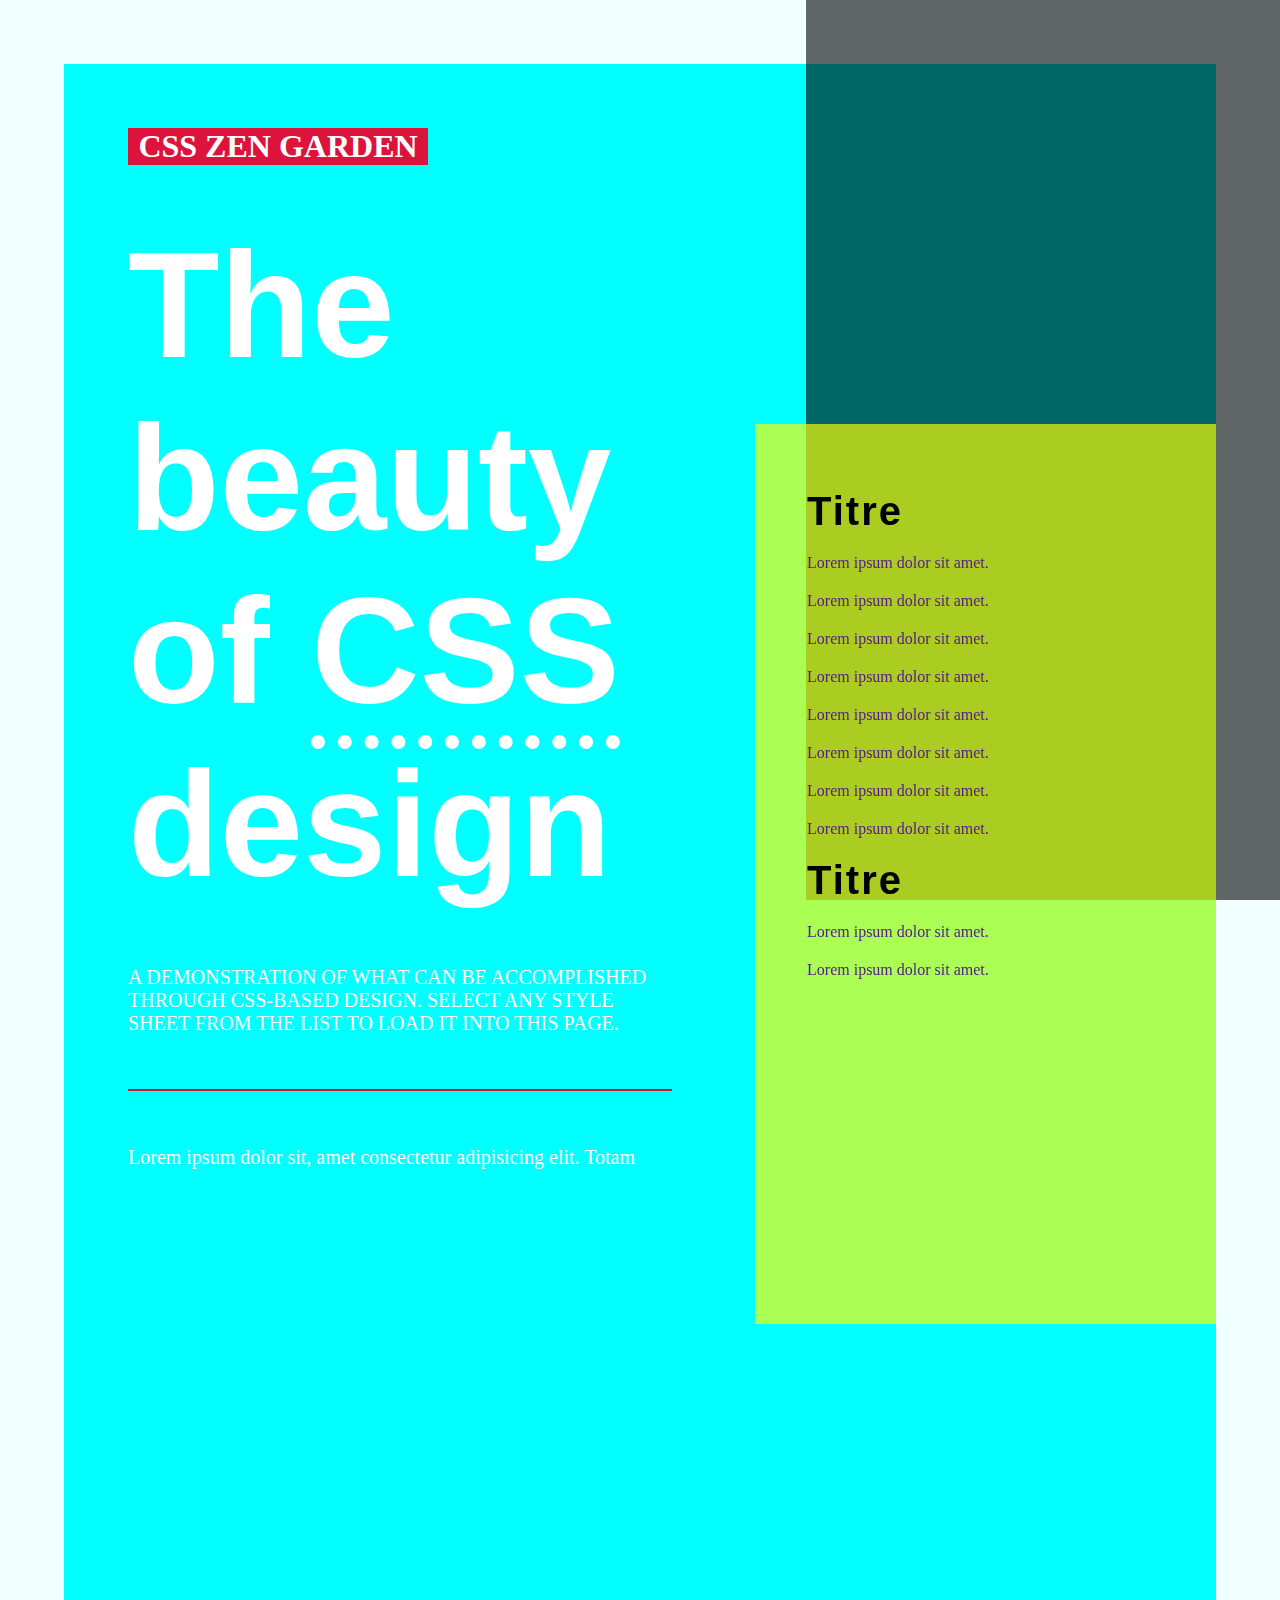
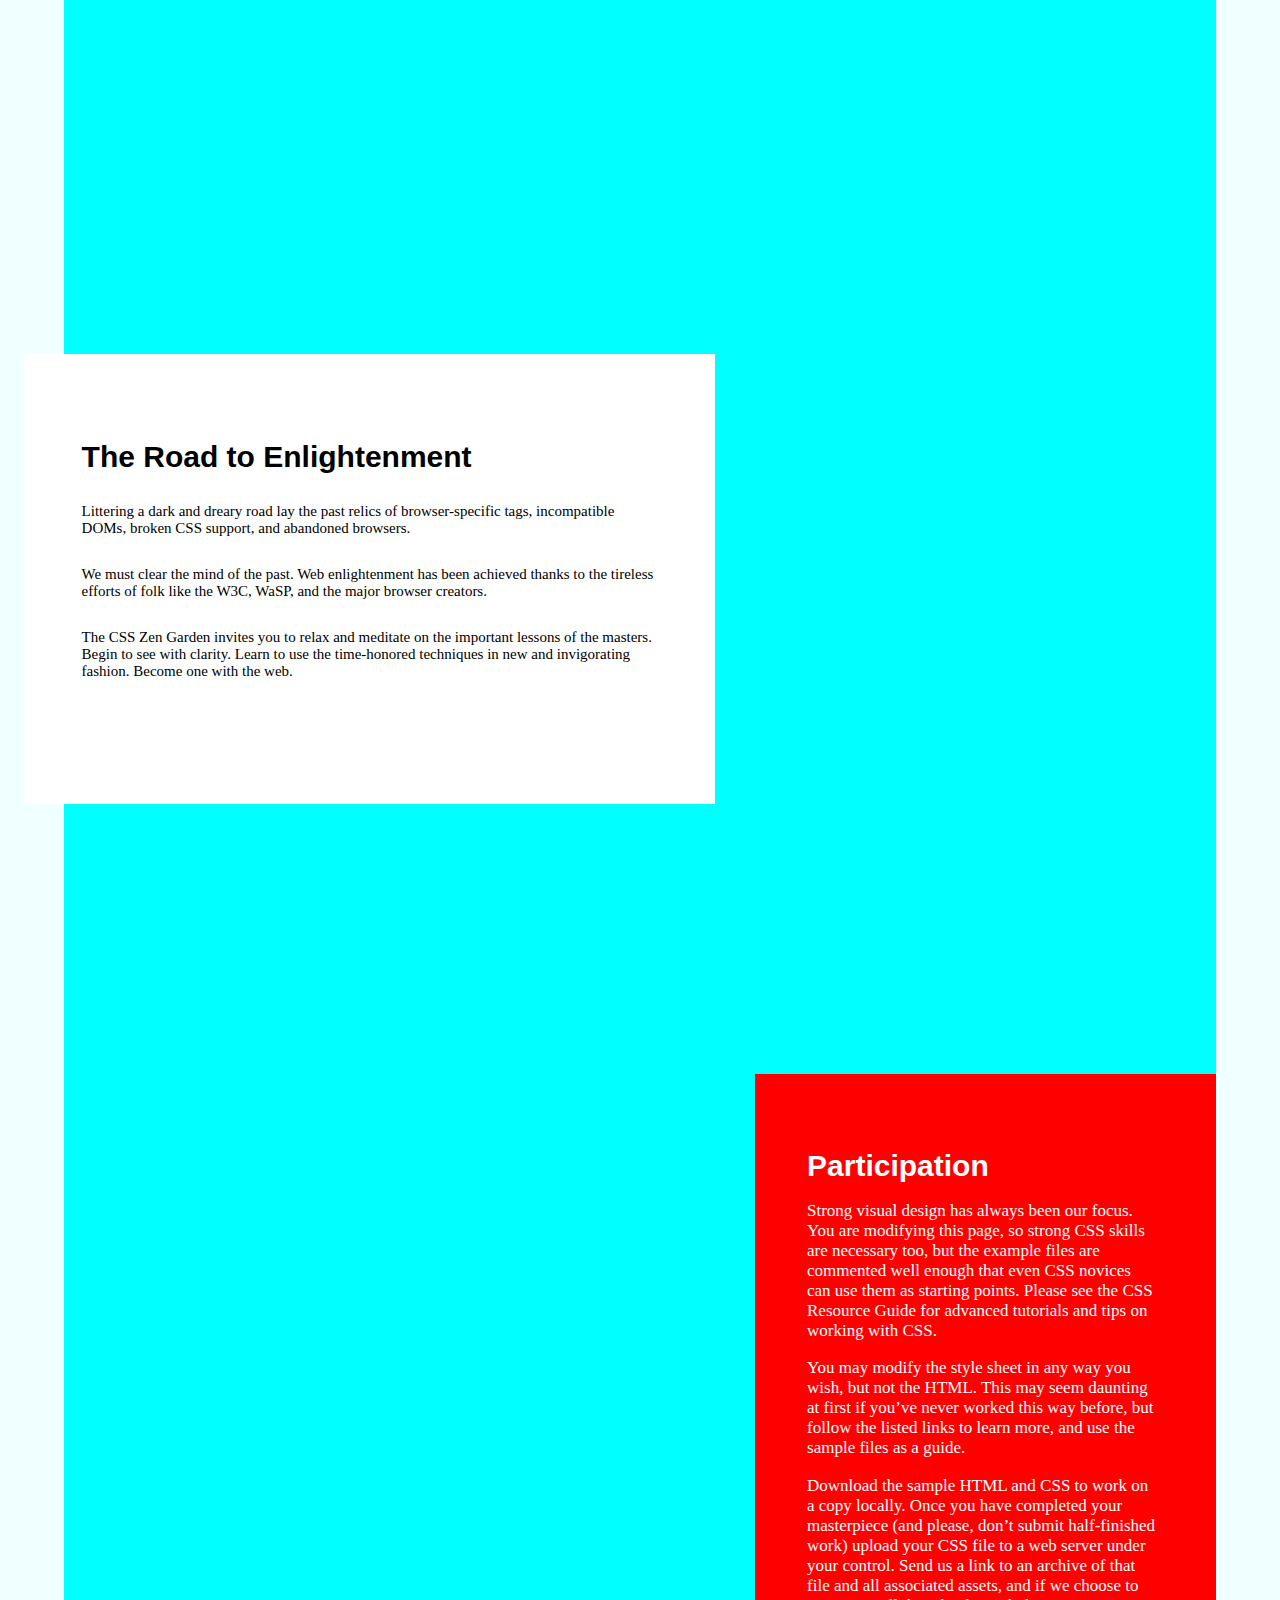
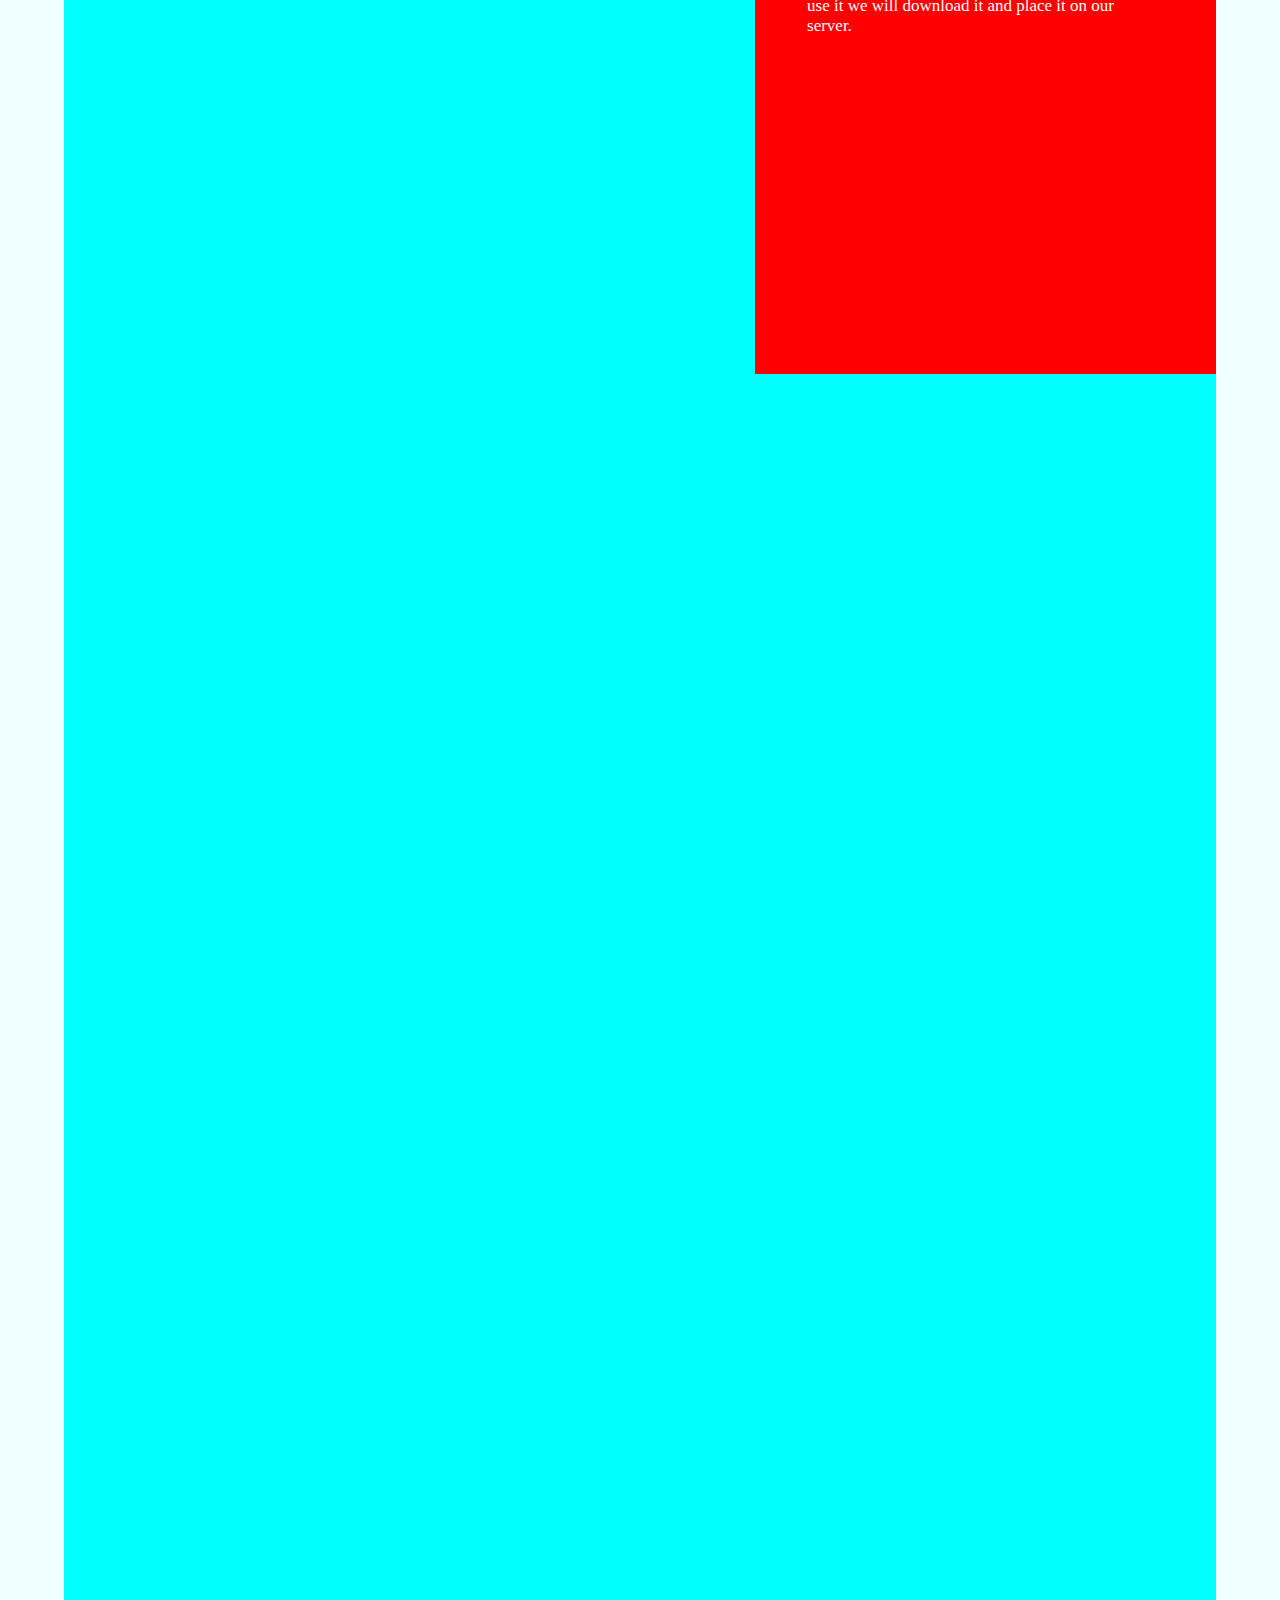
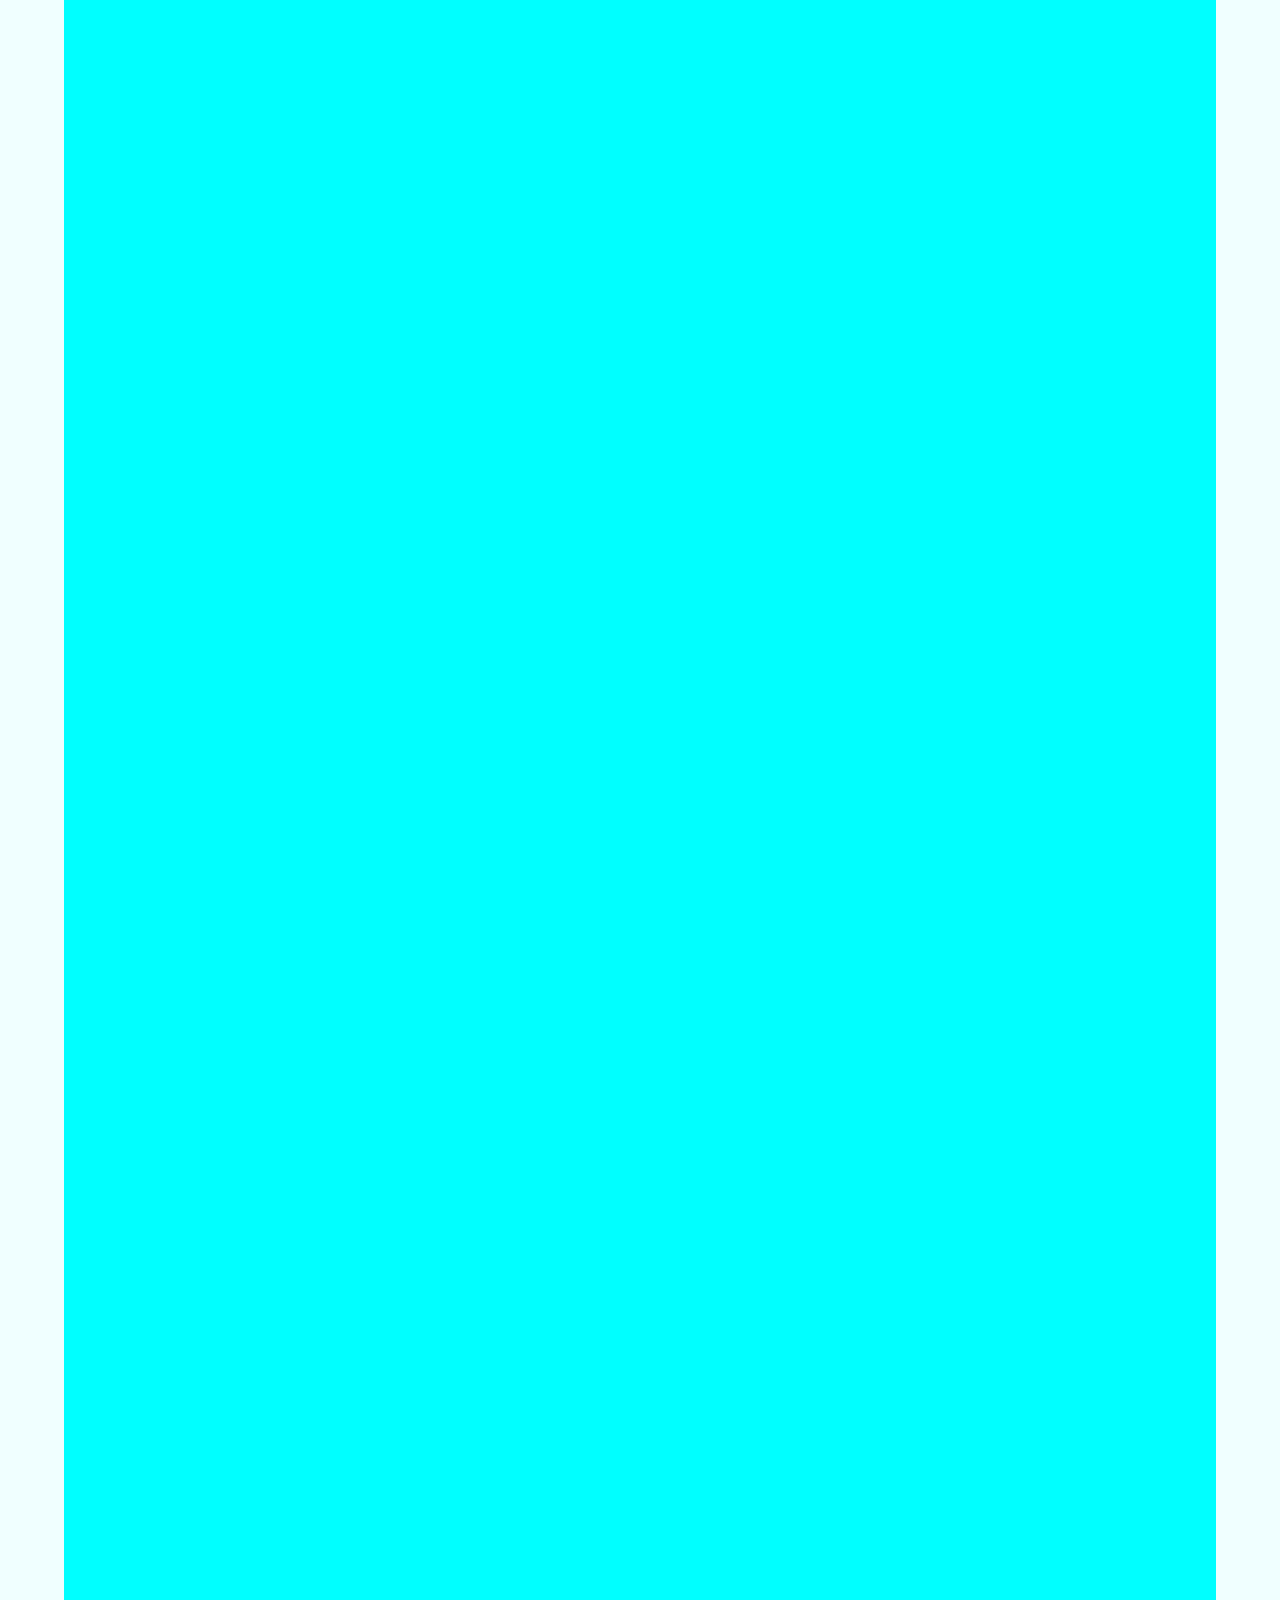
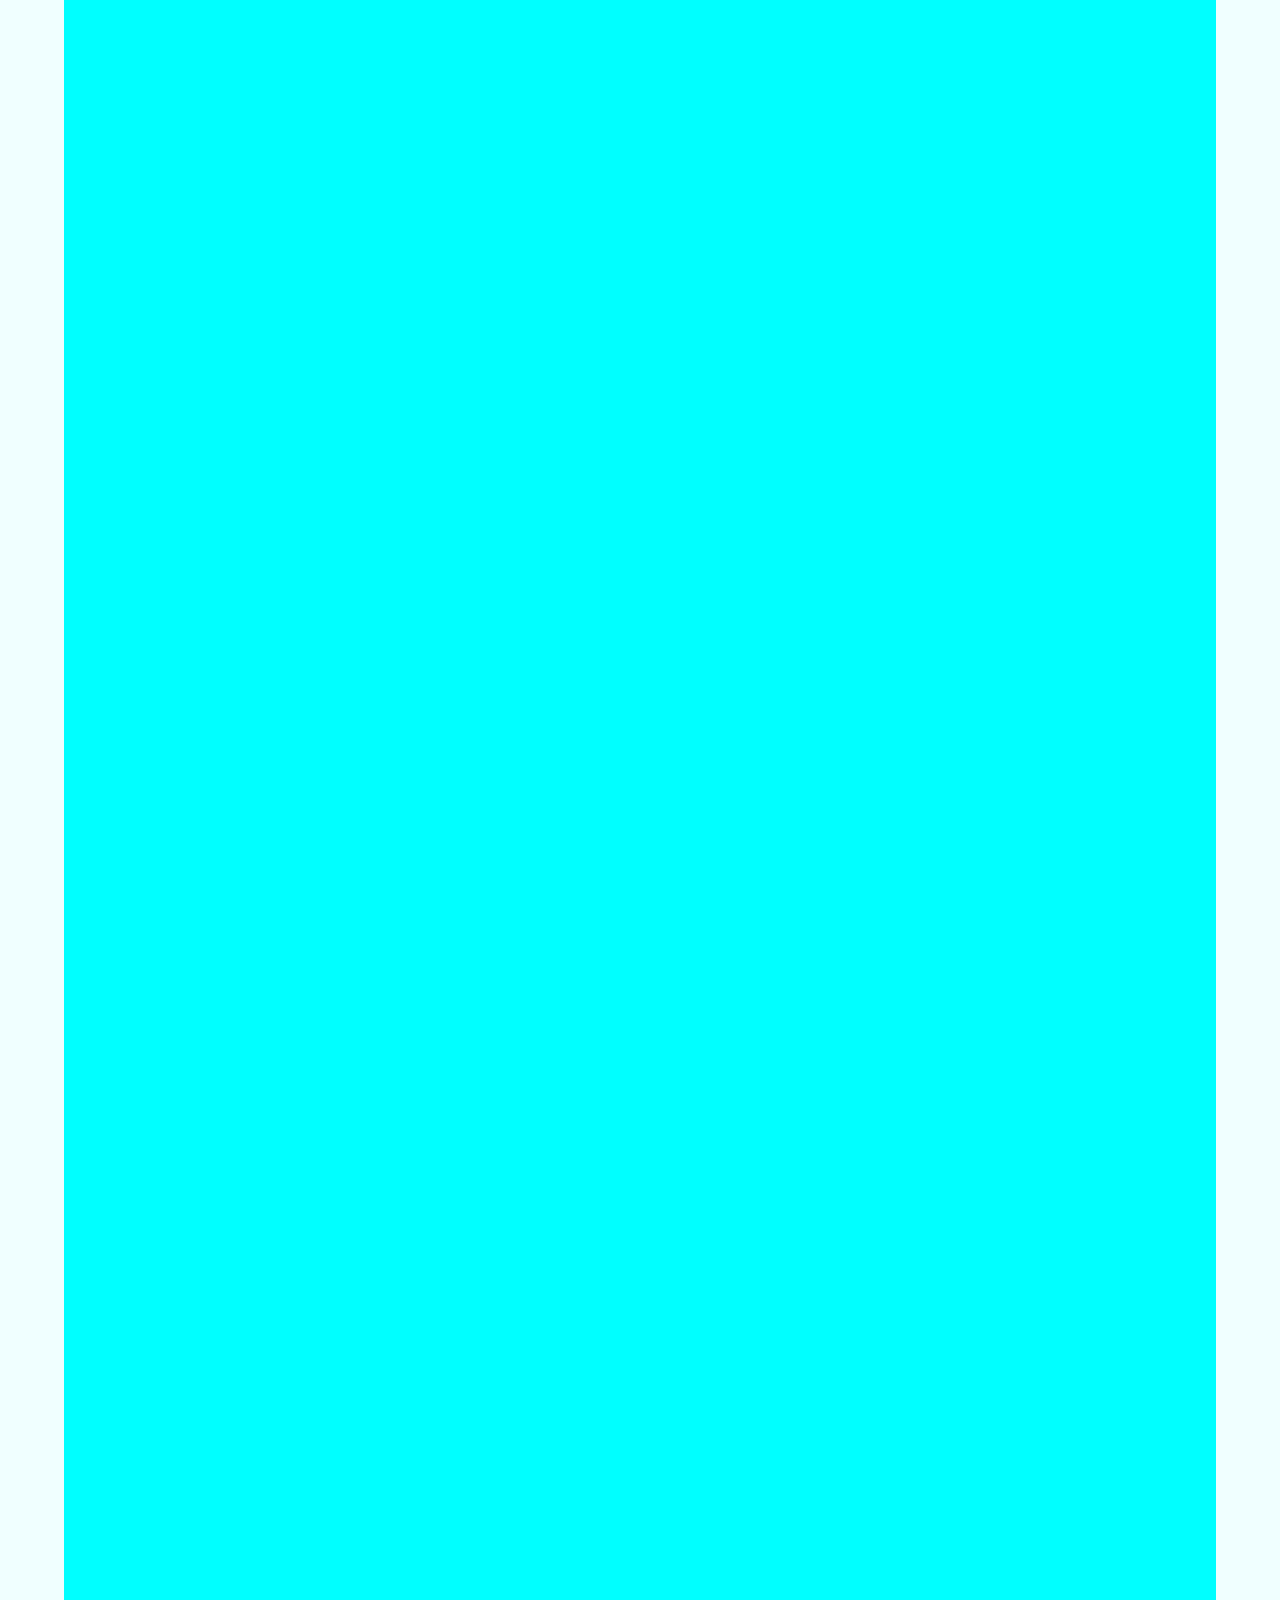
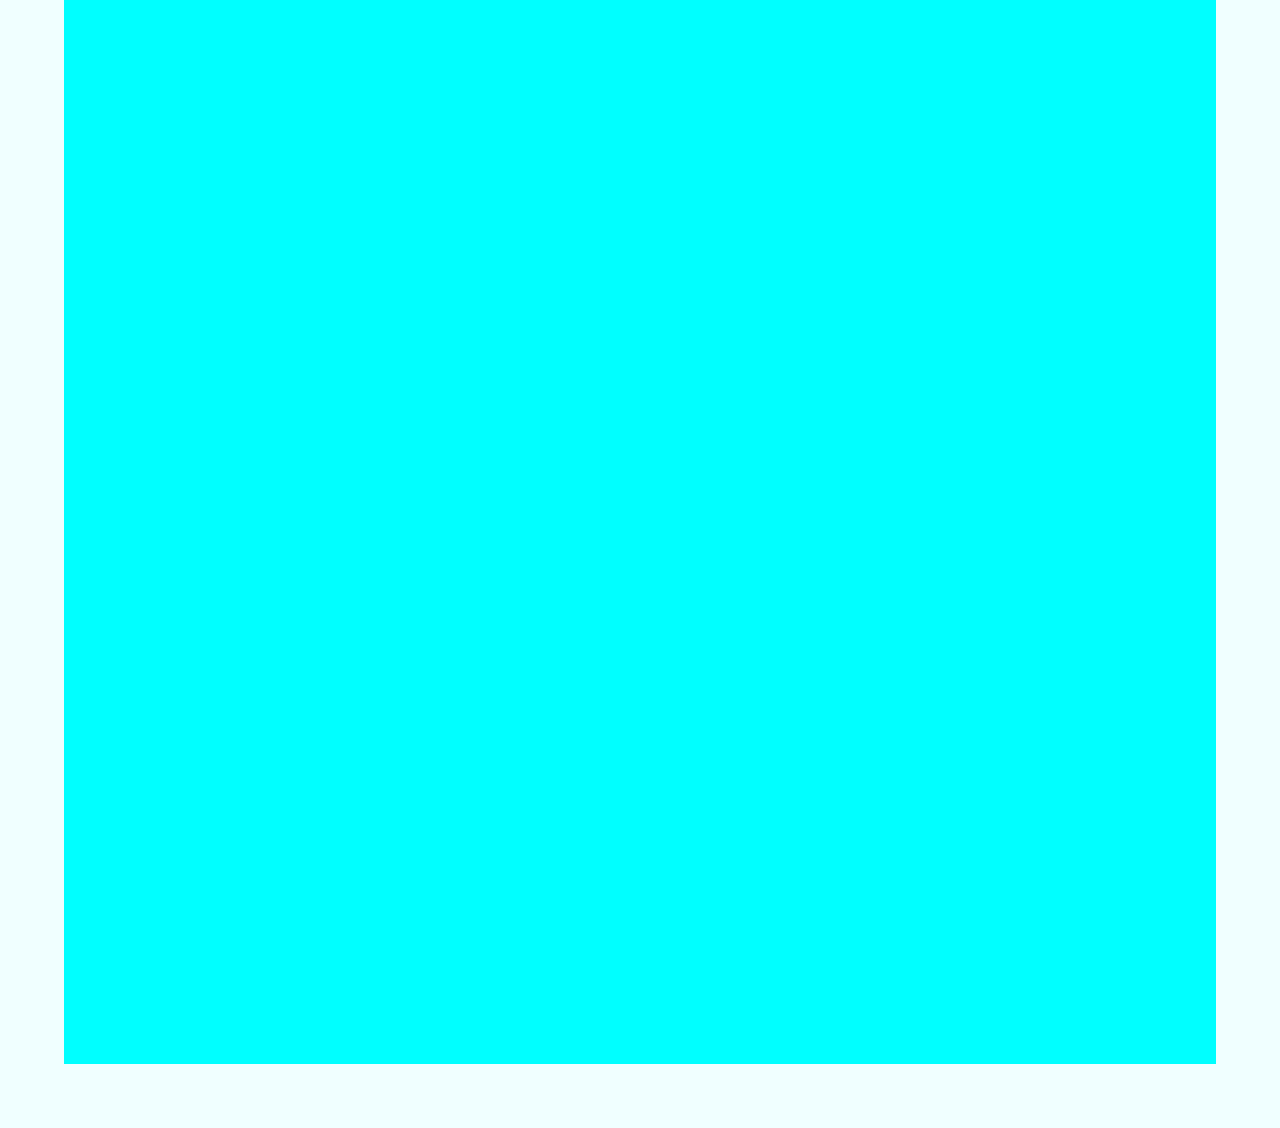
==== position.html @ 59058b64 "first commit" ====
<!DOCTYPE html>
<html lang="en">
  <head>
    <meta charset="UTF-8" />
    <meta http-equiv="X-UA-Compatible" content="IE=edge" />
    <meta name="viewport" content="width=device-width, initial-scale=1.0" />
    <title>Document</title>
    <link rel="stylesheet" href="assets/css/position.css" />
  </head>
  <body>
    <main>
      <h1>CSS ZEN GARDEN</h1>
      <h2>The beauty of <span>CSS</span> design</h2>

      <p>
        A DEMONSTRATION OF WHAT CAN BE ACCOMPLISHED THROUGH CSS-BASED DESIGN.
        SELECT ANY STYLE SHEET FROM THE LIST TO LOAD IT INTO THIS PAGE.
      </p>
      <hr />
      <article>
        <p>
          Lorem ipsum dolor sit, amet consectetur adipisicing elit. Totam
        </p>
      </article>

      <article id="blanc">
        <h2>The Road to Enlightenment</h2>
        <p>Littering a dark and dreary road lay the past relics of browser-specific tags, incompatible DOMs, broken CSS support, and abandoned browsers.</p>
        <p>We must clear the mind of the past. Web enlightenment has been achieved thanks to the tireless efforts of folk like the W3C, WaSP, and the major browser creators.</p>
        <p>The CSS Zen Garden invites you to relax and meditate on the important lessons of the masters. Begin to see with clarity. Learn to use the time-honored techniques in new and invigorating fashion. Become one with the web.</p>
      </article>
      <!-- black -->
      <div id="degun"></div>

      <!-- Rouge -->
      <article id="rouge">
        <h2>Participation</h2>
        <p>Strong visual design has always been our focus. You are modifying this page, so strong CSS skills are necessary too, but the example files are commented well enough that even CSS novices can use them as starting points. Please see the CSS Resource Guide for advanced tutorials and tips on working with CSS.</p>
        <p>You may modify the style sheet in any way you wish, but not the HTML. This may seem daunting at first if you’ve never worked this way before, but follow the listed links to learn more, and use the sample files as a guide.</p>

        <p>Download the sample HTML and CSS to work on a copy locally. Once you have completed your masterpiece (and please, don’t submit half-finished work) upload your CSS file to a web server under your control. Send us a link to an archive of that file and all associated assets, and if we choose to use it we will download it and place it on our server.</p>
      </article>
      <!-- jaune -->
      <section id="jaune">
        <article>
          <h3>Titre</h3>

          <ul>
            <li><a href="">Lorem ipsum dolor sit amet.</a></li>
            <li><a href="">Lorem ipsum dolor sit amet.</a></li>
            <li><a href="">Lorem ipsum dolor sit amet.</a></li>
            <li><a href="">Lorem ipsum dolor sit amet.</a></li>
            <li><a href="">Lorem ipsum dolor sit amet.</a></li>
            <li><a href="">Lorem ipsum dolor sit amet.</a></li>
            <li><a href="">Lorem ipsum dolor sit amet.</a></li>
            <li><a href="">Lorem ipsum dolor sit amet.</a></li>
          </ul>
        </article>

        <article>
          <h3>Titre</h3>
          <ul>
            <li><a href="">Lorem ipsum dolor sit amet.</a></li>
            <li><a href="">Lorem ipsum dolor sit amet.</a></li>
          </ul>
        </article>
      </section>
    </main>
  </body>
</html>
---- assets/css/position.css ----
* {
  padding: 0;
  margin: 0;
  box-sizing: border-box;
}

main {
  background: aqua;
  width: 90%;
  min-height: 1000vh;
  margin: 5%;
  padding: 5% 0 0 5%;
  position: relative;
}

body {
  background: azure;
}

h1 {
  display: block;
  background: crimson;
  color: white;
  text-align: center;
  width: 300px;
  padding: 1Opx 0;
}

#jaune {
  position: absolute;
  right: 0;
  top: 4%;
  background: rgba(255, 255, 0, 0.671);
  width: 40%;
  min-height: 100vh;
  padding: 5% 5% 5% 4.5%;
}

#degun {
  background: rgb(0, 0, 0, 0.6);
  position: fixed;
  right: 0;
  top: 0;
  bottom: 0;
  width: 37%;
}

article > h3 {
  margin: 2% 0;
  font-size: 40px;
  font-family: sans-serif;
  letter-spacing: 2px;
}

article > ul > li {
  margin: 20px 0;
}

ul {
  list-style: none;
}

a {
  text-decoration: none;
}

h2 {
  color: white;
  font-size: 150px;
  width: 50%;
  font-family: sans-serif;
  margin-top: 5%;
}

h2 > span {
  border-bottom: 14px dotted white;
}

p {
  width: 50%;
  font-size: 20px;
  margin: 5% 0;
  color: white;
}

hr {
  width: 50%;
  border: 1px solid crimson;
}

/* #jaune {
  position: absolute;
  right: 0;
  top: 4%;
  background: rgba(255, 255, 0, 0.671);
  width: 40%;
  min-height: 100vh;
  padding: 5% 5% 5% 4.5%;
} */

#blanc {
  top: 210vh;
  left: -40px;
  position: absolute;
  width: 60%;
  min-height: 50vh;
  background: white;
  font-size: 100px;
  padding: 5%;
}

#blanc > h2 {
  width: 100%;
  font-size: 30px;
  color: black;
}

#blanc > p {
  width: 100%;
  color: black;
  font-size: 15px;
}

#rouge {
  background: red;
  min-height: 50vh;
  width: 60%;
  position: absolute;
  right: 0;
  top: 290vh;
  width: 40%;
  min-height: 100vh;
  padding: 5% 5% 5% 4.5%;
}

#rouge > h2 {
  font-size: 30px;
}

#rouge > p {
  width: 100%;
  font-size: 17px;
}
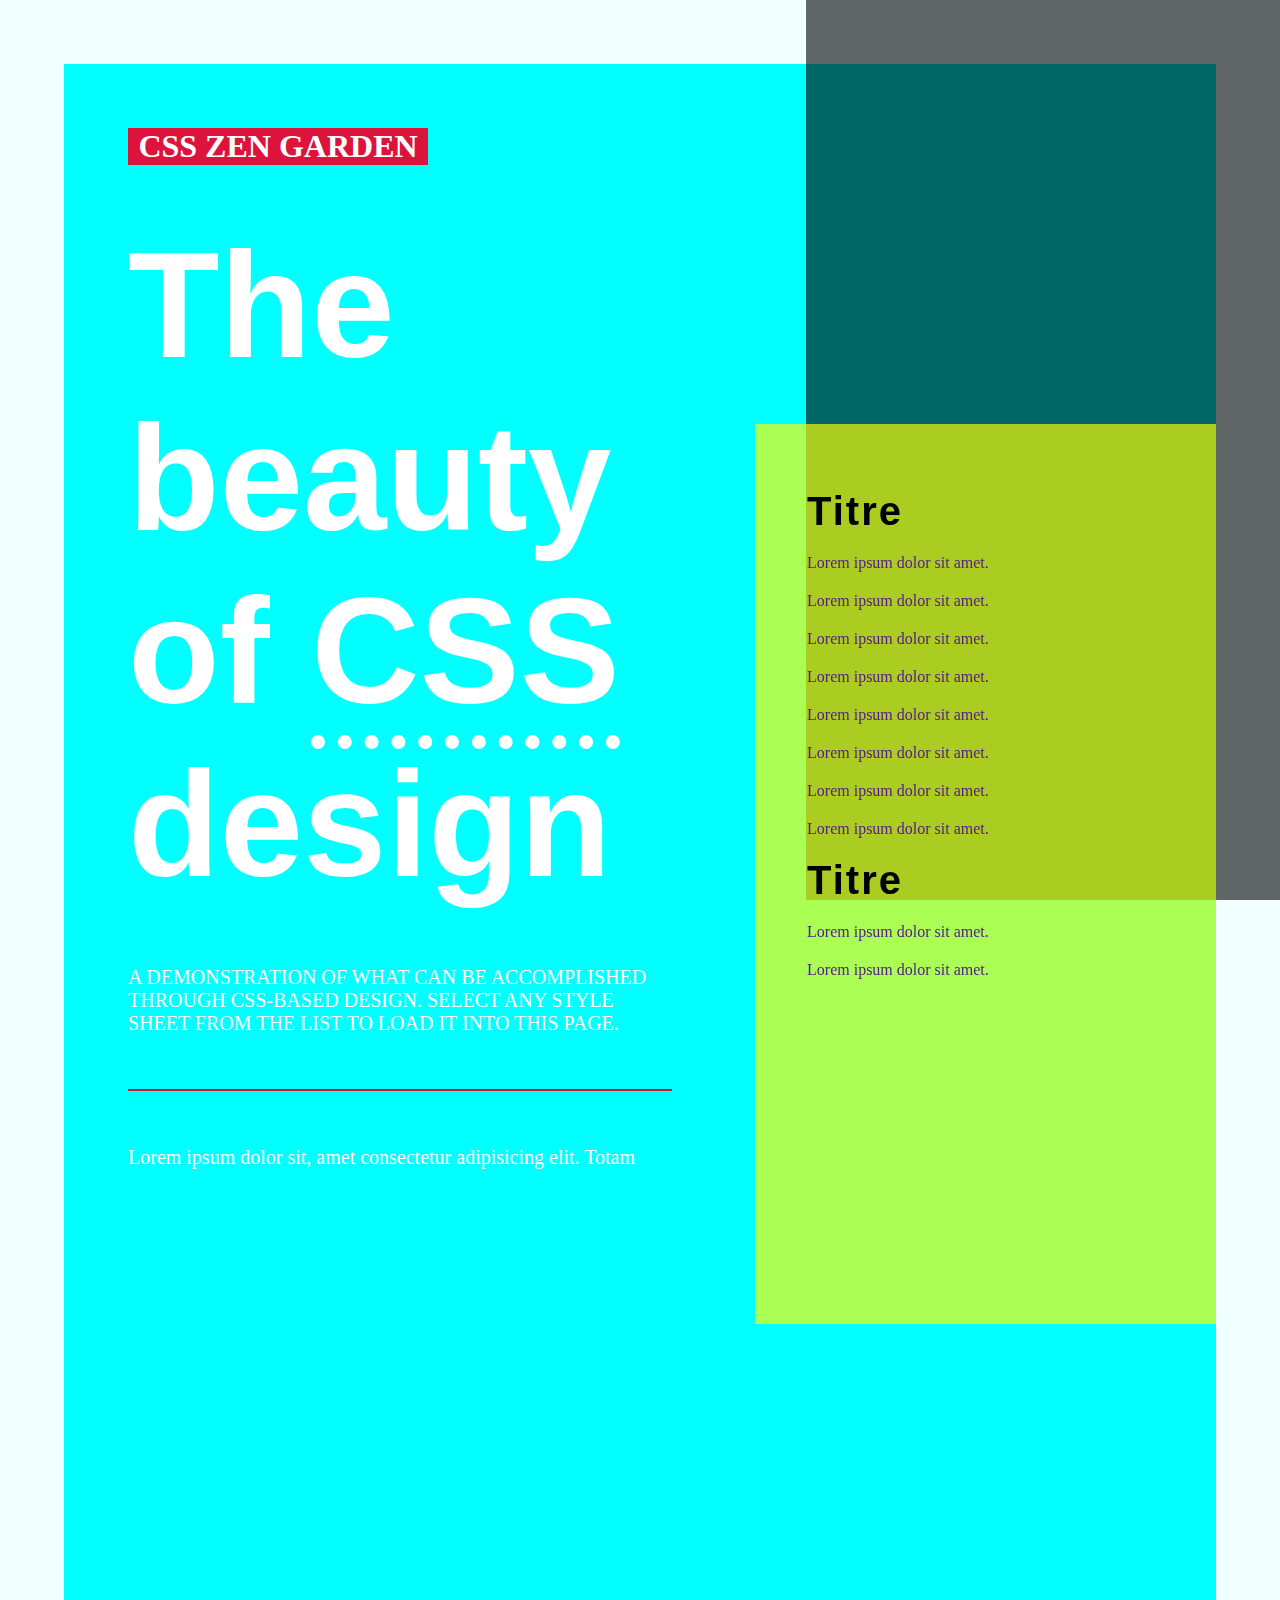
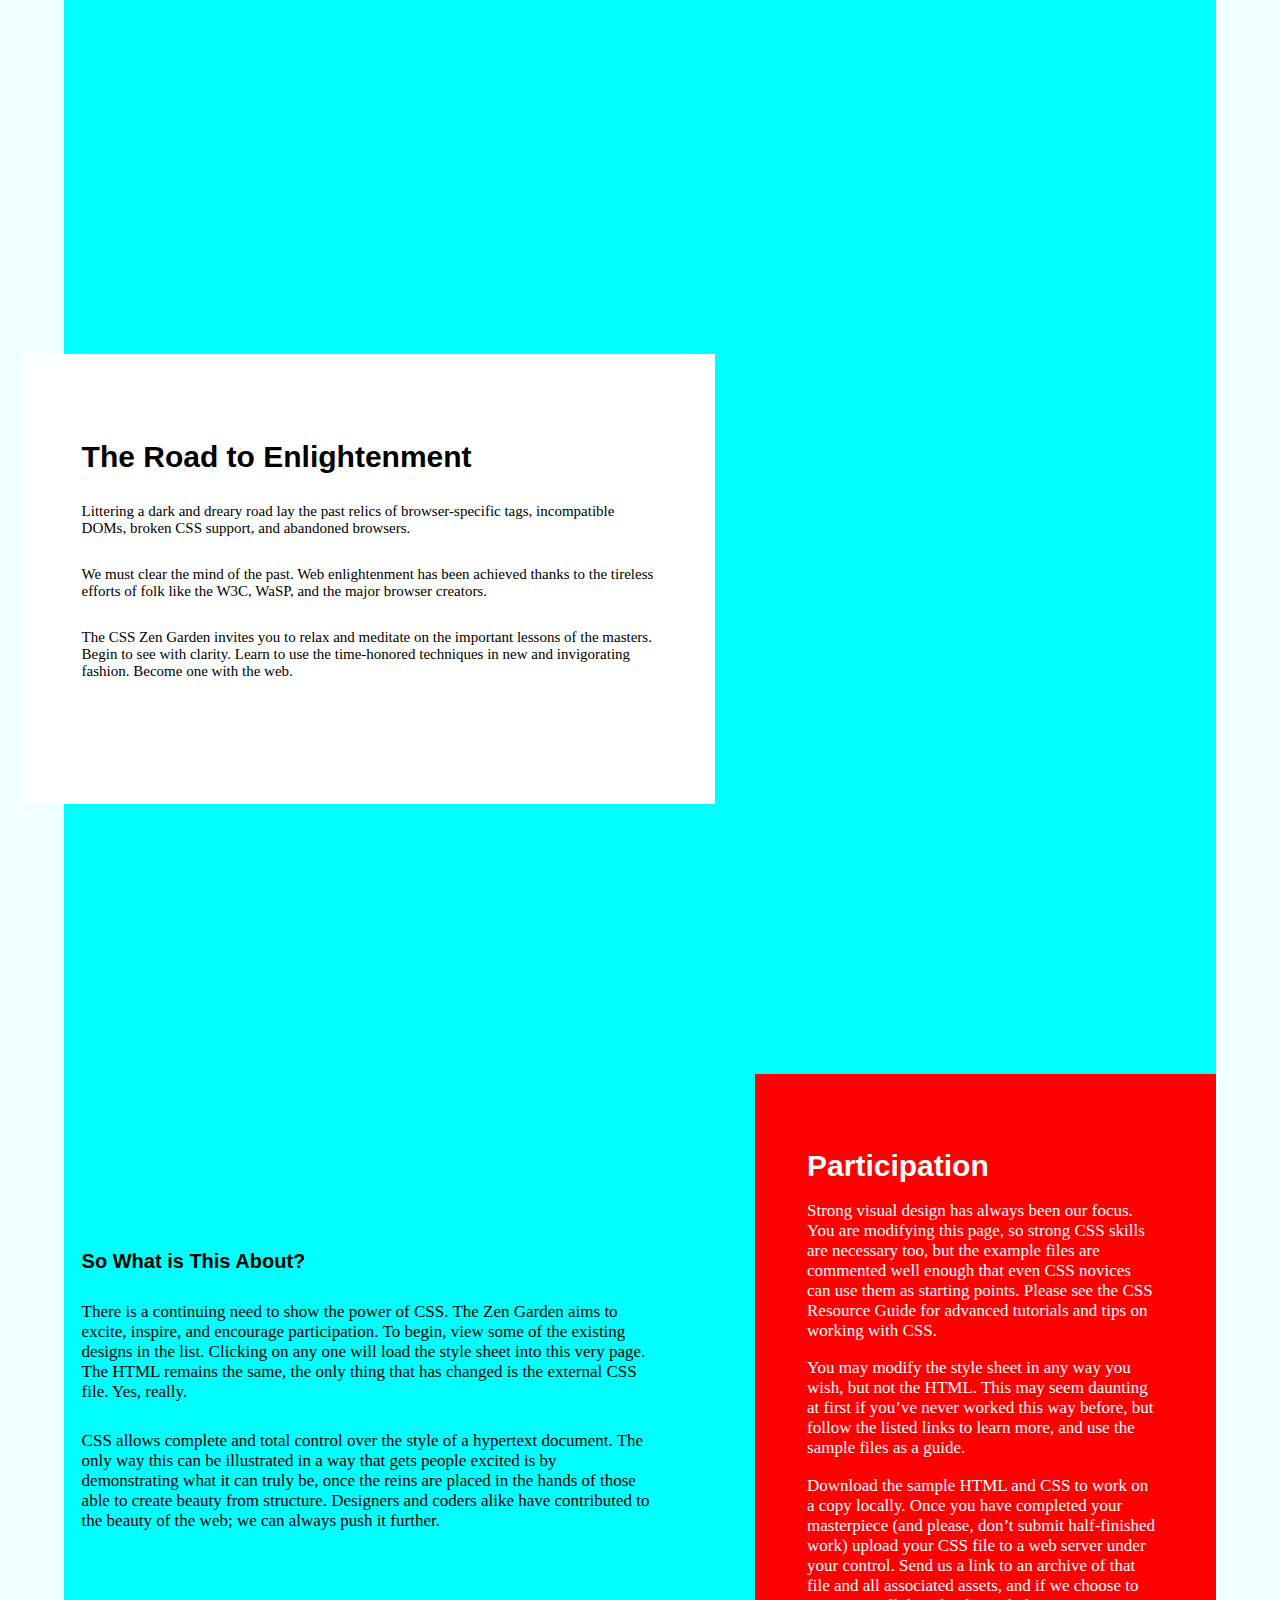
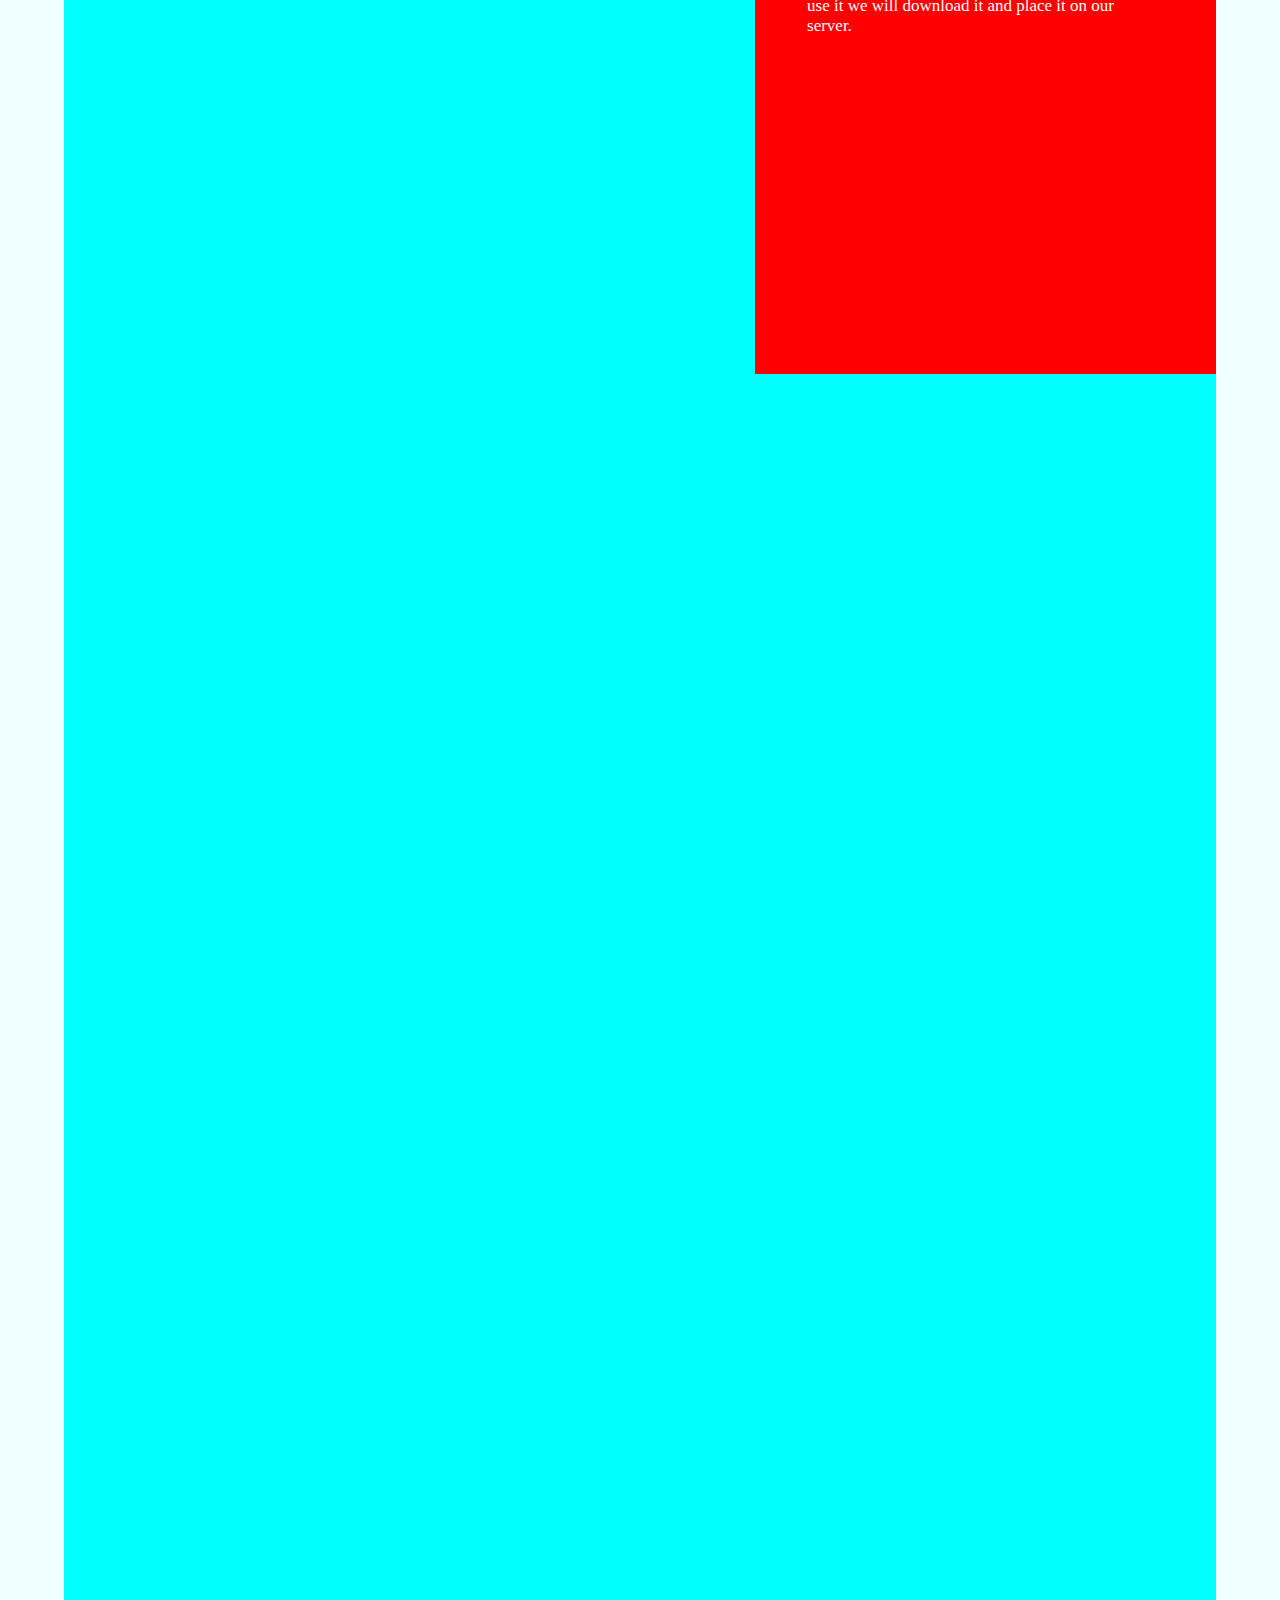
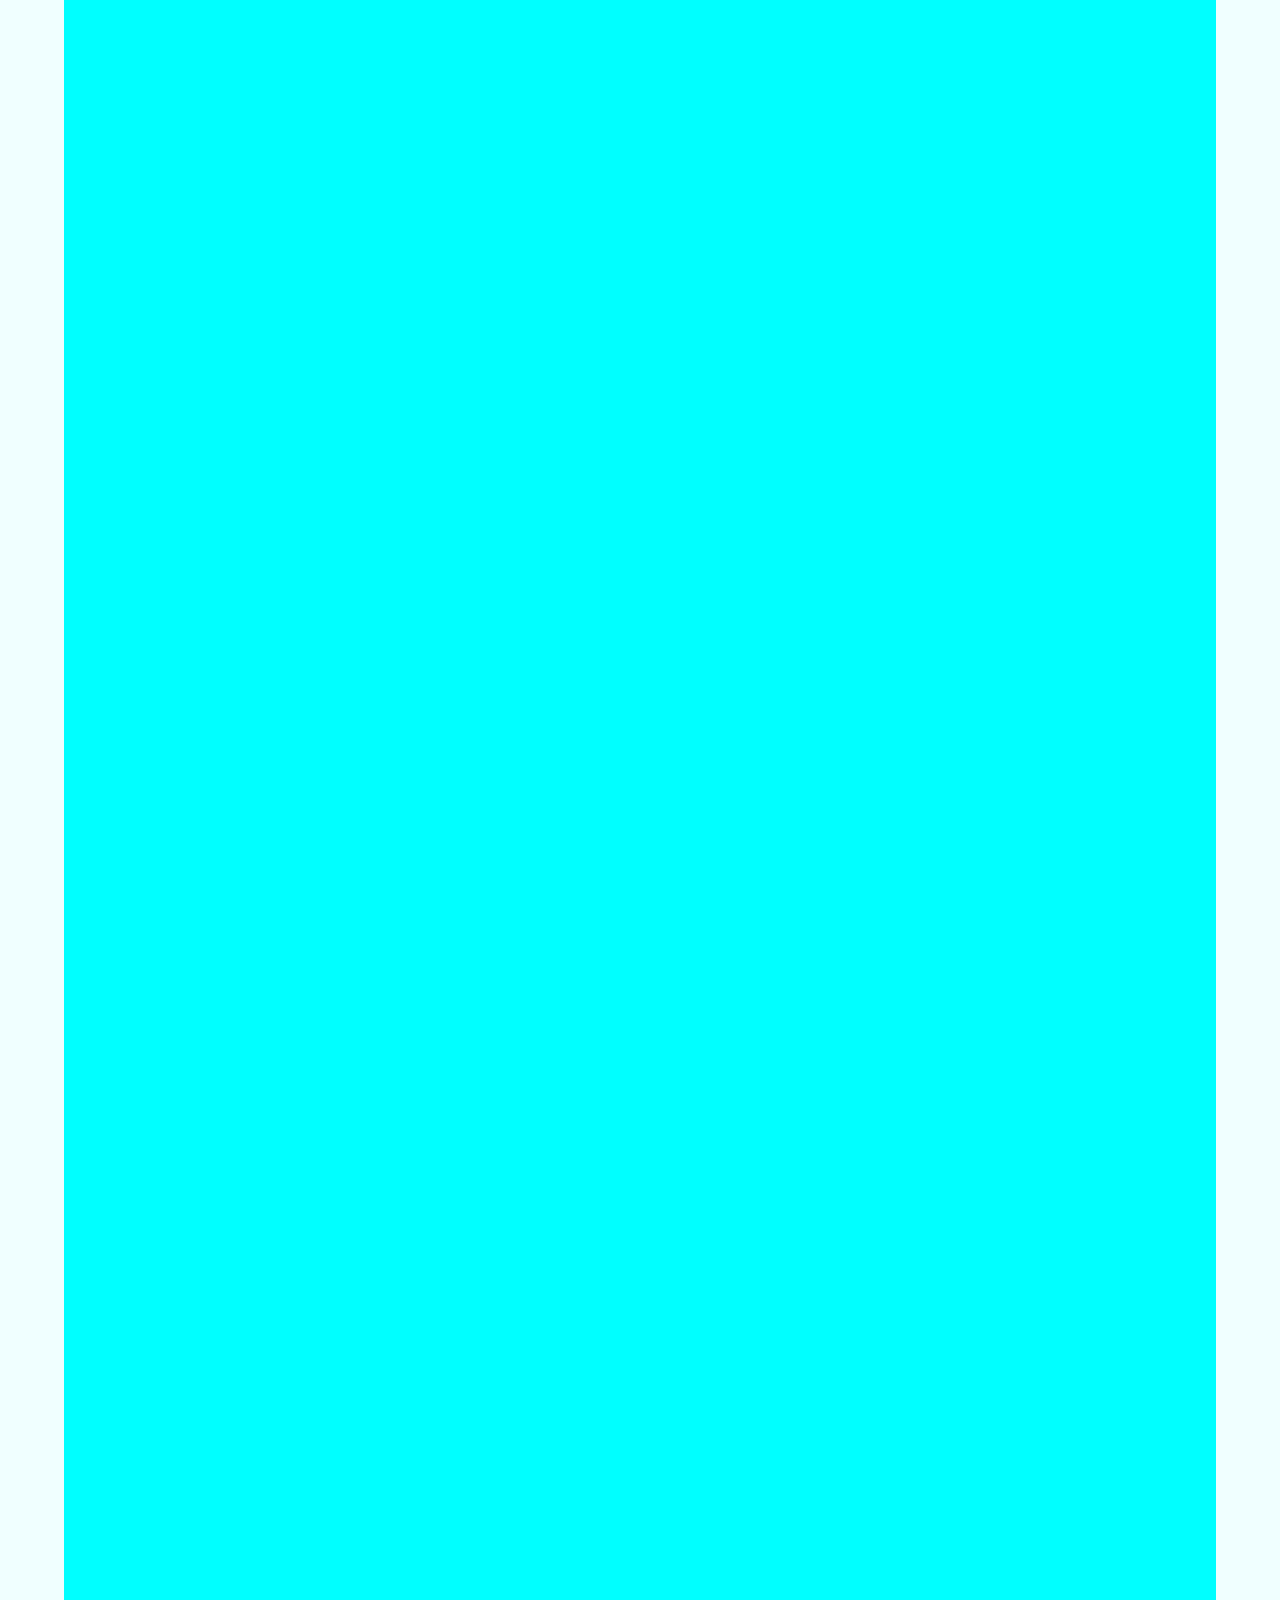
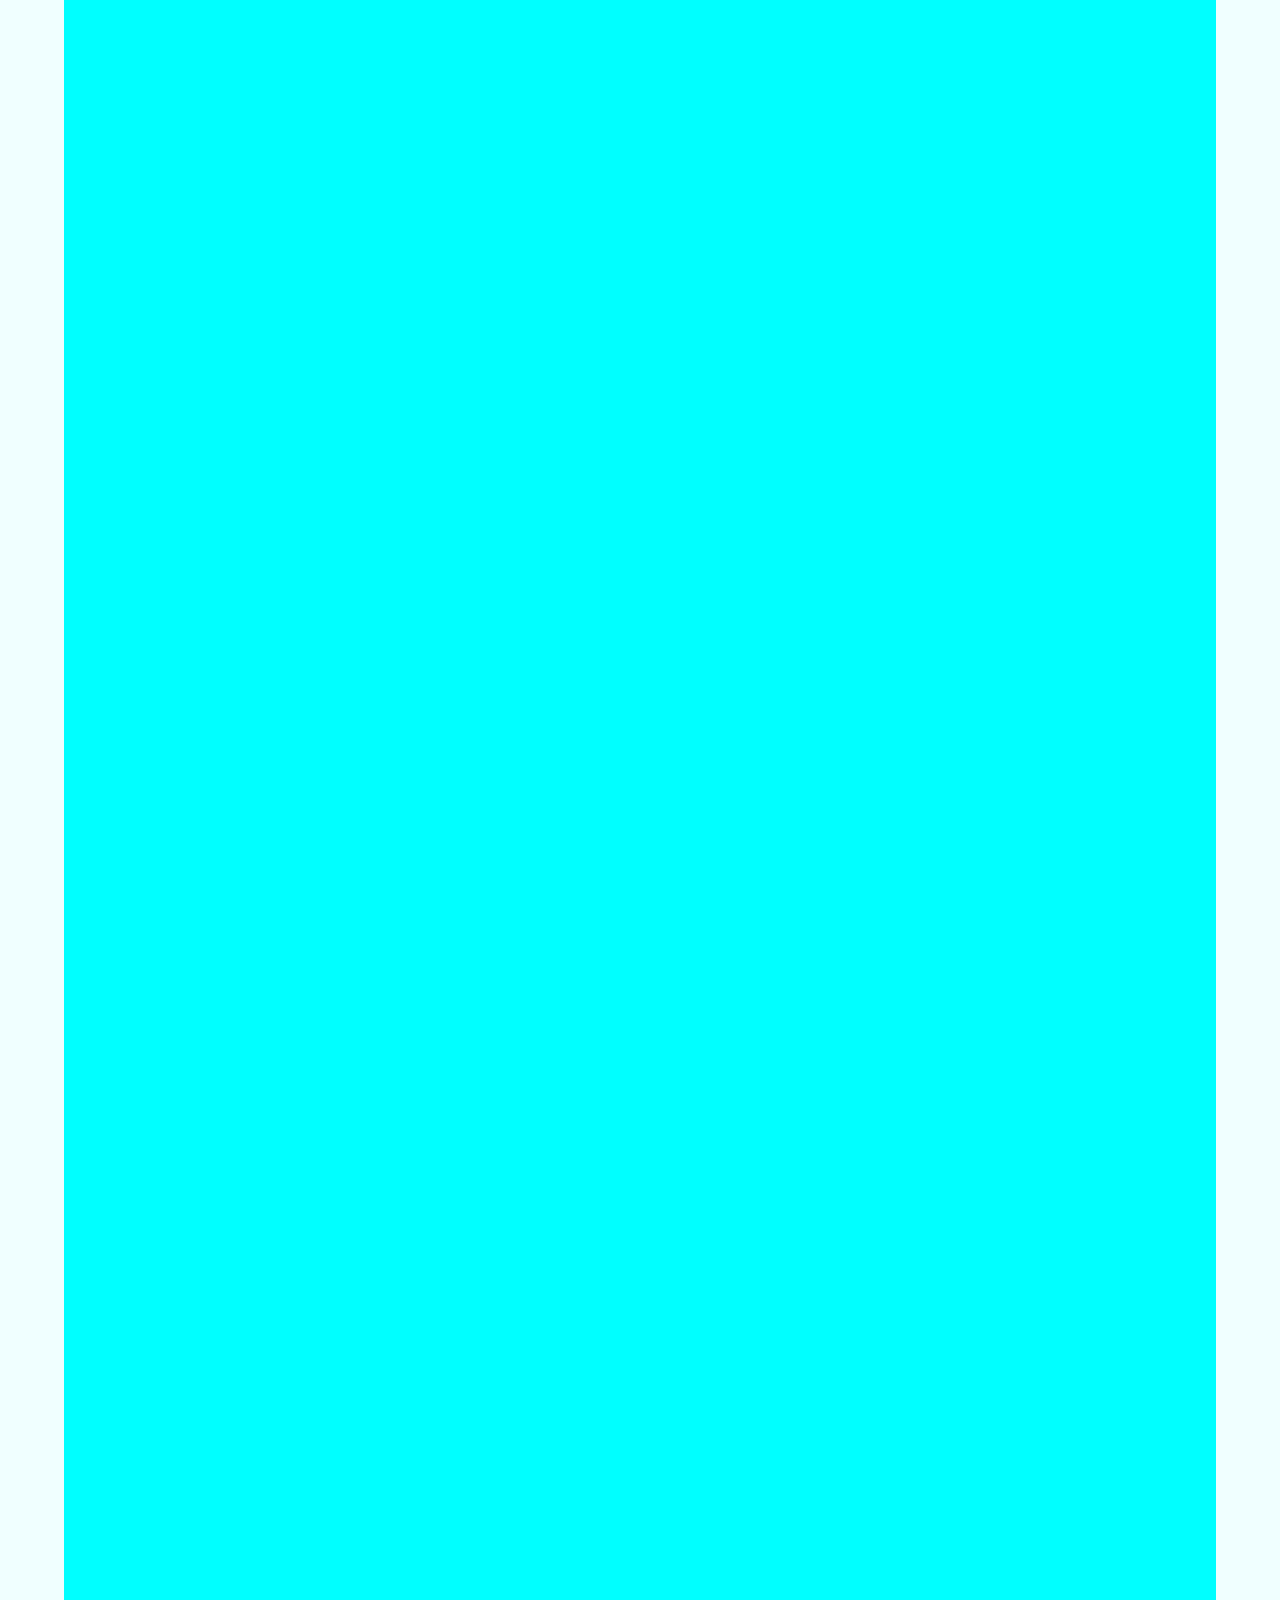
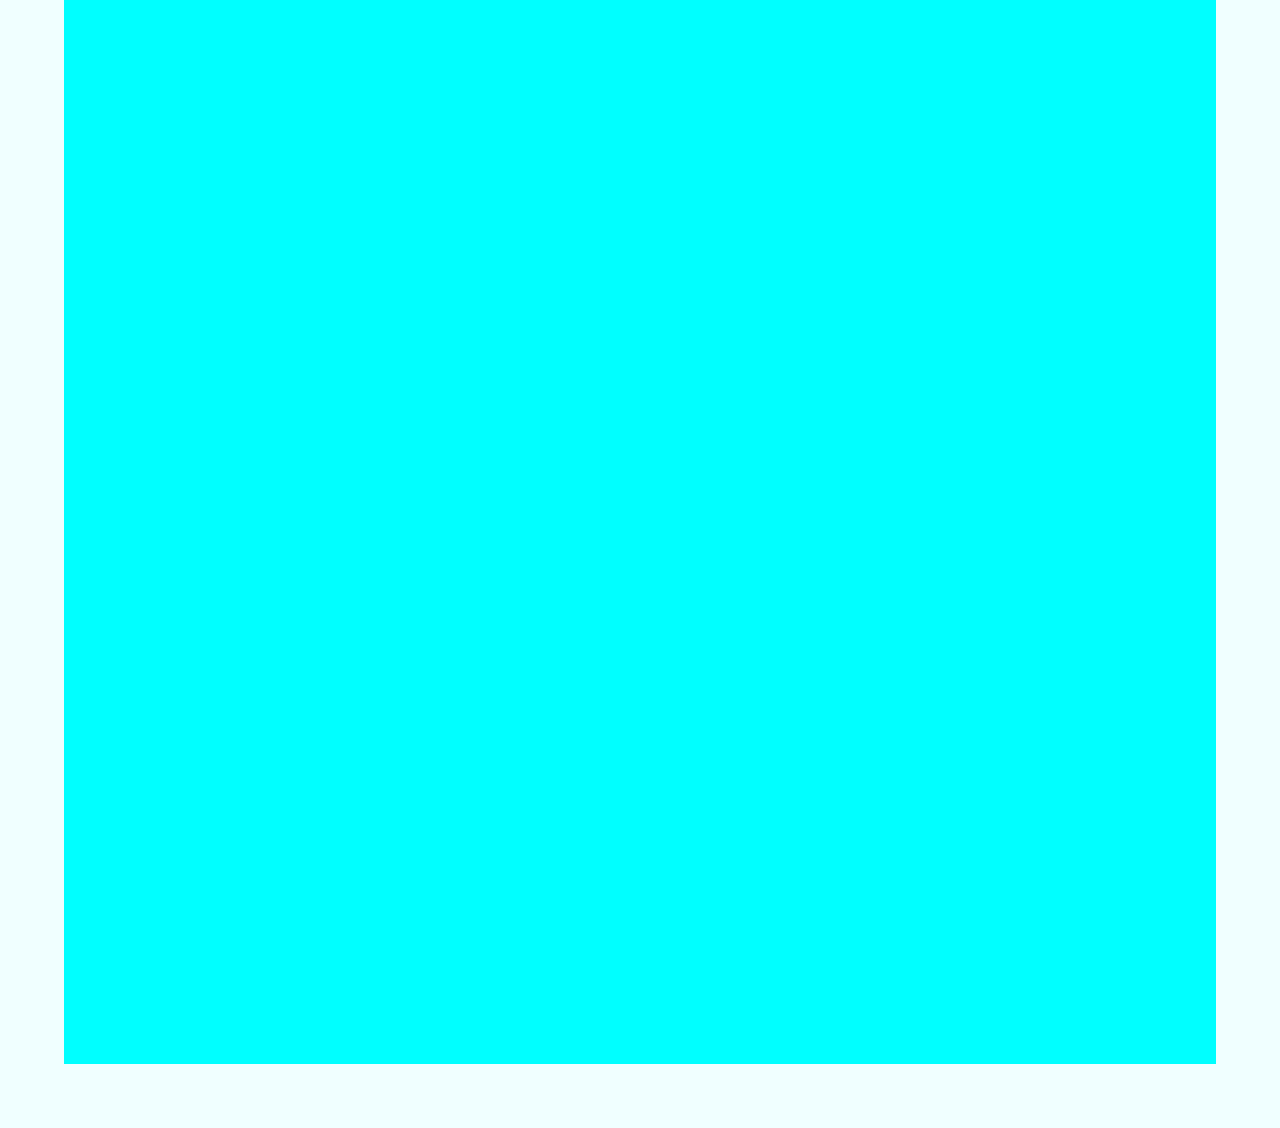
==== commit 55f75013: "first commit" ====
--- a/position.html
+++ b/position.html
@@ -23,11 +23,21 @@
         </p>
       </article>
 
+      <!-- blanc -->
       <article id="blanc">
         <h2>The Road to Enlightenment</h2>
         <p>Littering a dark and dreary road lay the past relics of browser-specific tags, incompatible DOMs, broken CSS support, and abandoned browsers.</p>
         <p>We must clear the mind of the past. Web enlightenment has been achieved thanks to the tireless efforts of folk like the W3C, WaSP, and the major browser creators.</p>
         <p>The CSS Zen Garden invites you to relax and meditate on the important lessons of the masters. Begin to see with clarity. Learn to use the time-honored techniques in new and invigorating fashion. Become one with the web.</p>
+      </article>
+
+
+      <!-- transparant -->
+
+      <article id="transparant">
+        <h2>So What is This About?</h2>
+        <p>There is a continuing need to show the power of CSS. The Zen Garden aims to excite, inspire, and encourage participation. To begin, view some of the existing designs in the list. Clicking on any one will load the style sheet into this very page. The HTML remains the same, the only thing that has changed is the external CSS file. Yes, really.</p>
+        <p>CSS allows complete and total control over the style of a hypertext document. The only way this can be illustrated in a way that gets people excited is by demonstrating what it can truly be, once the reins are placed in the hands of those able to create beauty from structure. Designers and coders alike have contributed to the beauty of the web; we can always push it further.</p>
       </article>
       <!-- black -->
       <div id="degun"></div>
--- a/assets/css/position.css
+++ b/assets/css/position.css
@@ -140,4 +140,26 @@
 #rouge > p {
   width: 100%;
   font-size: 17px;
+}
+
+#transparant {
+  top: 300vh;
+  left: -40px;
+  position: absolute;
+  width: 60%;
+  min-height: 50vh;
+  background: rgba(243, 238, 238, 0);
+  font-size: 100px;
+  padding: 5%;
+}
+
+#transparant > h2 {
+  font-size: 20px;
+  color: black;
+}
+
+#transparant > p {
+  color: black;
+  width: 100%;
+  font-size: 17px;
 }